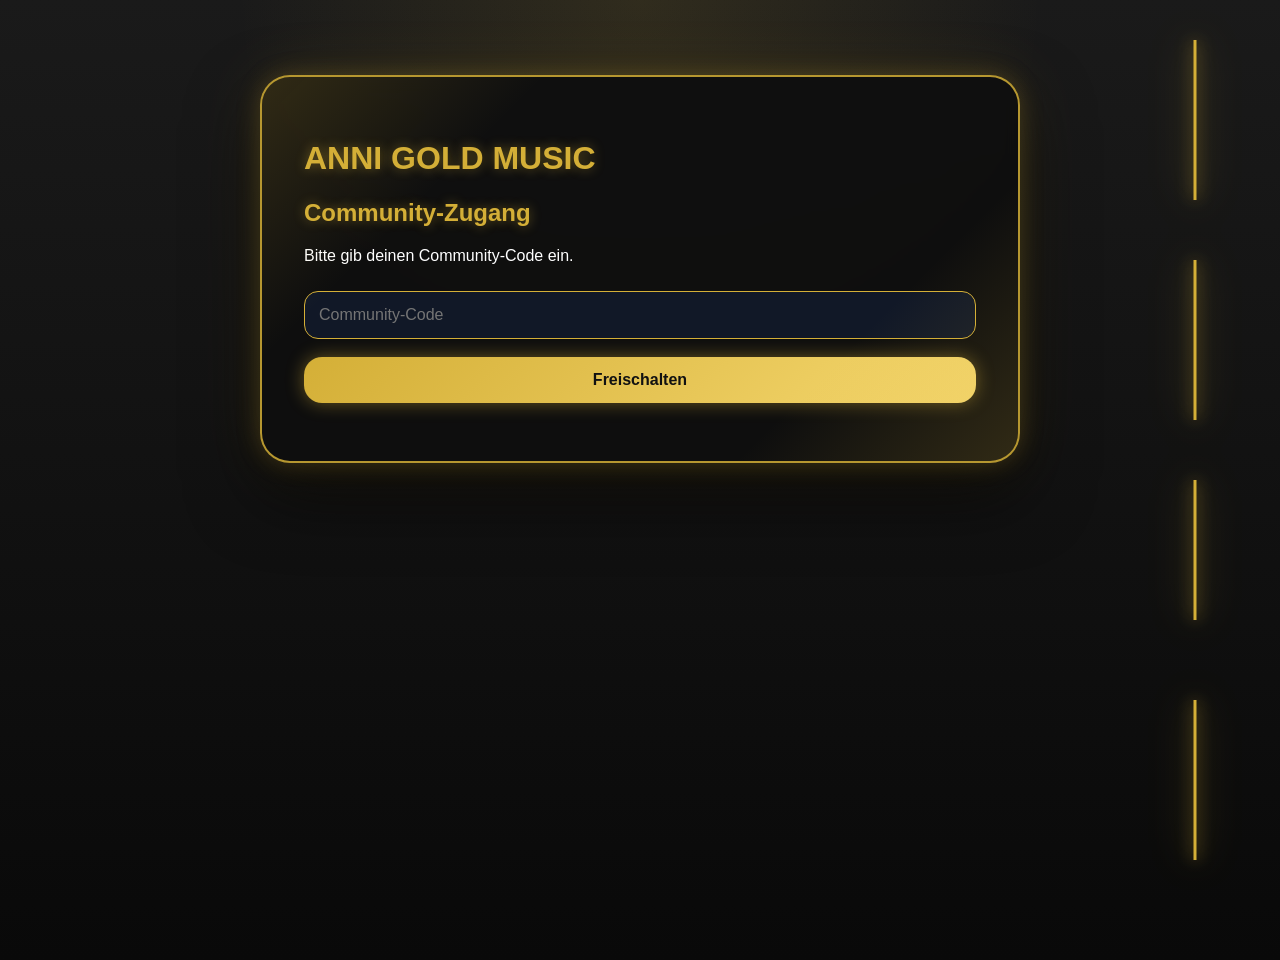
==== index.html @ 81e06dd1 "Add files via upload" ====
<!DOCTYPE html>
<html lang="de">
<head>
    <meta charset="UTF-8">
    <meta name="viewport" content="width=device-width, initial-scale=1.0">
    <title>ANNI GOLD MUSIC</title>
    <link rel="stylesheet" href="style.css">
</head>
<body>

<main class="container">
    <form class="card">
        <h1>ANNI GOLD MUSIC</h1>
        <h2>Community-Zugang</h2>

        <p>Bitte gib deinen Community-Code ein.</p>

        <input type="password" id="communityCode" placeholder="Community-Code">

        <button type="button" onclick="pruefeCode()">Freischalten</button>

        <p id="meldung" class="status"></p>
    </form>
</main>

<script src="community.js"></script>

</body>
</html>
---- style.css ----
body{
    margin:0;
    font-family:Montserrat,sans-serif;
    color:#ffffff;

    background:
        radial-gradient(circle at top,#2a2a2a 0%,#111111 45%,#090909 100%);

    background-attachment:fixed;

    min-height:100vh;

    overflow-x:hidden;
}
.container {
    width: 100%;
    max-width: 760px;
    margin: auto;
    padding: 40px 25px 80px;
}

.card {
    background: rgba(18,18,18,0.96);
    border: 2px solid #d4af37;
    border-radius: 30px;
    padding: 45px;
    box-shadow:
        0 0 25px rgba(212,175,55,0.18),
        inset 0 0 20px rgba(255,255,255,0.02);
        position: relative;
        overflow: hidden;
}
.card::before{
    content:"";
    position:absolute;
    inset:-2px;
    border-radius:30px;
    background:linear-gradient(
        135deg,
        rgba(212,175,55,.18),
        transparent 25%,
        transparent 75%,
        rgba(212,175,55,.18)
    );
    pointer-events:none;
}
label {
  display: block;
  margin-top: 15px;
  margin-bottom: 5px;
  font-weight: bold;
  color: #d4af37;
}

input,
textarea {
 background: #181818;
color: #f5f5f5;
border: 1px solid #d4af37;
}

textarea {
  min-height: 120px;
}

button {
 background: linear-gradient(
135deg,
#d4af37,
#f5d76e
);

color: #111;
border: 1px solid #d4af37;
box-shadow: 0 0 12px rgba(212,175,55,0.4); 
}

button:hover {
  background: linear-gradient(
135deg,
#f5d76e,
#ffd700
);

transform: scale(1.02);
}

.live {
  border: 2px solid #00ff99;
}

.played {
  opacity: 0.6;
}

h1, h2 {
    color: #d4af37;
    text-shadow: 0 0 8px rgba(212,175,55,0.4);
}
.stats-grid {
  display: grid;
  grid-template-columns: repeat(2, 1fr);
  gap: 14px;
  margin-top: 20px;
}

.stat-box {
  background: rgba(20, 20, 20, 0.85);
  border: 1px solid #d4af37;
  border-radius: 14px;
  padding: 14px 18px;
  display: flex;
  align-items: center;
  justify-content: space-between;
  color: #ffd700;
  font-weight: bold;
  box-shadow: 0 0 14px rgba(212, 175, 55, 0.18);
}

.stat-box span {
  color: #ffd700;
  text-shadow: 0 0 8px rgba(255, 215, 0, 0.45);
}

.stat-box strong {
  color: #ffffff;
  font-size: 22px;
}
.badge,
.status,
.live-day {
    color: #d4af37 !important;
    font-weight: bold;
}
body {
  font-family: Arial, sans-serif;
  background: #0a0a0a;
  color: #f5f5f5;
  padding: 30px;
}

.container {
  max-width: 900px;
  margin: 40px auto;
}

.card {
  background: rgba(17, 17, 17, 0.92);
  border: 1px solid #d4af37;
  border-radius: 24px;
  padding: 28px;
  margin-bottom: 25px;
  box-shadow: 0 0 25px rgba(212, 175, 55, 0.25);
}

h1, h2 {
  color: #d4af37;
  text-shadow: 0 0 12px rgba(212, 175, 55, 0.45);
}

input,
textarea {
  width: 100%;
  box-sizing: border-box;
  background: #111827;
  color: #d4af37 !important;
  border: 1px solid #d4af37;
  border-radius: 14px;
  padding: 14px;
  margin: 10px 0 18px 0;
  font-size: 16px;
}

button {
  width: 100%;
  background: linear-gradient(135deg, #d4af37, #f5d76e);
  color: #111;
  border: none;
  border-radius: 18px;
  padding: 14px 20px;
  font-size: 16px;
  font-weight: bold;
  cursor: pointer;
  box-shadow: 0 0 18px rgba(212, 175, 55, 0.45);
}
#adminBereich {
  max-width: 900px;
  margin: 40px auto;
}

#adminBereich > h1 {
  text-align: center;
  margin-bottom: 20px;
}

#adminBereich > button {
  width: auto;
  float: right;
  margin-bottom: 20px;
  background: linear-gradient(135deg, #7f1d1d, #be185d);
  color: #ffd700;
  padding: 10px 22px;
  border-radius: 14px;
}

#adminBereich .subtitle {
  clear: both;
  text-align: center;
  margin-bottom: 24px;
  color: #f5f5f5;
}

.stats-grid {
  clear: both;
  display: grid;
  grid-template-columns: repeat(2, 1fr);
  gap: 14px;
  margin-top: 20px;
}

.stat-box {
  background: rgba(20, 20, 20, 0.85);
  border: 1px solid #d4af37;
  border-radius: 14px;
  padding: 14px 18px;
  display: flex;
  align-items: center;
  justify-content: space-between;
  color: #ffd700;
  font-weight: bold;
  box-shadow: 0 0 14px rgba(212, 175, 55, 0.18);
}

.stat-box strong {
  color: #ffffff;
  font-size: 22px;
}
h1,
h2,
h3,
.subtitle,
.section-title {
    color: #d4af37 !important;
}

.card h2 {
    color: #d4af37 !important;
}

.card strong {
    color: #d4af37 !important;
}

.song-card strong {
    color: #d4af37 !important;
}

.mitgliederTitel {
    color: #d4af37 !important;
}

#adminBereich p {
    color: #f5f5f5;
}

#adminBereich strong {
    color: #d4af37;
}
.song-card,
.song-card p,
.song-card span,
.song-card strong {
    color: #d4af37 !important;
}
.song-card {
    color: #d4af37;
}

.song-card p,
.song-card span,
.song-card strong {
    color: #d4af37 !important;
}
#adminLogin p {
  color: #d4af37 !important;
  text-shadow: 0 0 8px rgba(212, 175, 55, 0.45);
  font-weight: bold;
}  
/* ===== GOLDENE ORNAMENTE LINKS & RECHTS ===== */

body::before,
body::after {
    content: "";
    position: fixed;
    top: 0;
    height: 100vh;
    width:  180px;
    z-index: -1;
    pointer-events: none;
    background-repeat: no-repeat;
    background-size: contain;
    opacity: 1;
    filter:
    drop-shadow(0 0  5px rgba(212,175,55,.9))
    drop-shadow(0 0 15px rgba(212,175,55,.75))   
}
body::before {
    left: 0;
 background-image: url("assets/gold-pattern-left.svg");   
    background-position: left center;
}
body::after {
    right: 0;
background-image: url("assets/gold-pattern-right.svg");
    background-position: right center;
}
#adminBereich h1::after {
  content: "✦";
  display: block;
  width: 180px;
  margin: 10px auto 0 auto;
  color: #d4af37;
  font-size: 18px;
  text-align: center;
  text-shadow: 0 0 12px rgba(212, 175, 55, 0.9);
  border-bottom: 1px solid #d4af37;
  padding-bottom: 6px;
  box-shadow: 0 8px 12px -10px rgba(212, 175, 55, 0.9);
}
/* Upload-Seite Feinschliff */

#uploadForm {
  display: flex;
  flex-direction: column;
  gap: 14px;
}

#uploadForm label {
  text-align: left;
  color: #d4af37;
  font-weight: 700;
  margin-top: 8px;
}

#uploadForm input,
#uploadForm textarea,
#uploadForm select {
  width: 100%;
  box-sizing: border-box;
  background: #101018;
  color: #ffffff;
  border: 1px solid #d4af37;
  border-radius: 12px;
  padding: 12px 14px;
  font-size: 15px;
}

#uploadForm textarea {
  min-height: 120px;
  resize: vertical;
}

#uploadForm input::placeholder,
#uploadForm textarea::placeholder {
  color: #aaa;
}

.file-label {
  display: inline-block;
  width: fit-content;
  background: linear-gradient(135deg, #f7e27b, #d4af37);
  color: #111 !important;
  padding: 12px 22px;
  border-radius: 14px;
  font-weight: 800;
  cursor: pointer;
  box-shadow: 0 0 18px rgba(212, 175, 55, 0.35);
}

#songDatei {
  display: none;
}

#uploadForm button {
  margin-top: 20px;
  width: 100%;
  padding: 15px;
  border: none;
  border-radius: 18px;
  background: linear-gradient(135deg, #ffffff, #d4af37);
  color: #111;
  font-size: 17px;
  font-weight: 800;
  cursor: pointer;
  box-shadow: 0 0 20px rgba(212, 175, 55, 0.35);
}

#status {
  text-align: center;
  font-weight: 800;
  margin-top: 12px;
}
/* Premium Upload Final Polish */

.upload-header,
header {
  text-align: center;
  margin-bottom: 28px;
}

header h1 {
  font-size: 42px;
  letter-spacing: 2px;
  color: #d4af37;
  text-shadow: 0 0 18px rgba(212, 175, 55, 0.35);
  margin-bottom: 8px;
}

header p {
  color: #f5e7b2;
  font-weight: 600;
}

.card {
  max-width: 760px;
  margin: 0 auto 50px auto;
  padding: 34px;
  border-radius: 22px;
}

#uploadForm input,
#uploadForm textarea,
#uploadForm select {
  min-height: 48px;
  border-radius: 14px;
  background: rgba(12, 12, 20, 0.9);
  box-shadow: inset 0 0 10px rgba(212, 175, 55, 0.08);
}

#uploadForm textarea {
  min-height: 115px;
}

.file-label {
  margin-top: 4px;
  margin-bottom: 8px;
  background: linear-gradient(135deg, #fff3a1, #d4af37, #b8860b);
  border: 1px solid #fff1a8;
}

#uploadForm button {
  margin-top: 24px;
  background: linear-gradient(135deg, #ffffff, #f7e27b, #d4af37);
  letter-spacing: 1px;
}

#uploadForm button:hover,
.file-label:hover {
  transform: scale(1.01);
  filter: brightness(1.08);
}
.card:hover{
    transform:translateY(-4px);
    transition:.35s;
    box-shadow:
        0 0 35px rgba(212,175,55,.35),
        0 20px 45px rgba(0,0,0,.45);
}

input:focus,
textarea:focus,
select:focus{

    outline:none;

    border-color:#ffd700;

    box-shadow:
        0 0 10px rgba(255,215,0,.35),
        0 0 20px rgba(212,175,55,.18);
}

button{

    transition:.35s;

}

button:hover{

    transform:translateY(-2px);

    box-shadow:
        0 0 18px rgba(255,215,0,.45);

}
/* ===== FINAL UPLOAD DESIGN OVERRIDE ===== */

body {
  margin: 0;
  font-family: Montserrat, Arial, sans-serif;
  color: #fff;
  background:
    radial-gradient(circle at top, rgba(212,175,55,0.12), transparent 35%),
    linear-gradient(180deg, #1a1a1a 0%, #090909 100%);
  min-height: 100vh;
  overflow-x: hidden;
}

body::before,
body::after {
  content: "";
  position: fixed;
  top: 0;
  height: 100vh;
  width: 180px;
  z-index: -1;
  pointer-events: none;
  background-repeat: no-repeat;
  background-size: contain;
  opacity: 1;
  filter:
    drop-shadow(0 0 8px rgba(212,175,55,.75))
    drop-shadow(0 0 20px rgba(212,175,55,.45));
}

body::before {
  left: 45px;
  background-image: url("assets/gold-pattern-left.svg");
  background-position: left center;
}

body::after {
  right: 45px;
  background-image: url("assets/gold-pattern-right.svg");
  background-position: right center;
}

.container {
  width: 100%;
  max-width: 760px;
  margin: 0 auto;
  padding: 45px 25px 90px;
}

.upload-header {
  text-align: center;
  margin-bottom: 30px;
}

.logo-title {
  color: #d4af37;
  font-size: 52px;
  font-weight: 900;
  letter-spacing: 2px;
 text-shadow:
0 0 8px rgba(255,215,0,.8),
0 0 18px rgba(212,175,55,.7),
0 0 35px rgba(212,175,55,.45);
}

.logo-icon {
  margin-right: 8px;
}

.logo-subtitle {
  color: #f5e7b2;
  font-size: 18px;
  margin-top: 8px;
  font-style: italic;
  text-align: center;
}

.upload-header h1 {
  color: #d4af37;
  font-size: 34px;
  margin-top: 32px;
  margin-bottom: 8px;
  text-shadow: 0 0 14px rgba(212,175,55,.45);
}

.upload-header p {
  color: #f5e7b2;
  font-weight: 600;
}

.card {
  background: rgba(15,15,15,0.96);
  border: 2px solid rgba(212,175,55,.85);
  border-radius: 30px;
  padding: 42px;
  box-shadow:
    0 0 25px rgba(212,175,55,.22),
    0 0 60px rgba(212,175,55,.12),
    0 30px 70px rgba(0,0,0,.65);
  backdrop-filter: blur(8px);
}

#uploadForm {
  display: flex;
  flex-direction: column;
  gap: 12px;
}

#uploadForm label {
  color: #d4af37;
  font-weight: 800;
  text-align: left;
  margin-top: 10px;
}

#uploadForm input,
#uploadForm textarea,
#uploadForm select {
  width: 100%;
  box-sizing: border-box;
  background: rgba(12,12,20,.95);
  color: #fff;
  border: 1px solid #d4af37;
  border-radius: 15px;
  padding: 14px 16px;
  font-size: 15px;
  box-shadow: inset 0 0 10px rgba(212,175,55,.08);
}

#uploadForm select {
  color: #d4af37;
}

#uploadForm option {
  background: #111;
  color: #d4af37;
}

#uploadForm textarea {
  min-height: 115px;
  resize: vertical;
}

#uploadForm input:focus,
#uploadForm textarea:focus,
#uploadForm select:focus {
  outline: none;
  border-color: #ffd700;
  box-shadow:
    0 0 12px rgba(255,215,0,.35),
    inset 0 0 10px rgba(212,175,55,.12);
}

.file-label {
  width: fit-content;
  display: inline-block;
  background: linear-gradient(135deg, #fff3a1, #d4af37, #b8860b);
  color: #111 !important;
  padding: 13px 24px;
  border-radius: 15px;
  font-weight: 900;
  cursor: pointer;
  border: 1px solid #fff1a8;
  box-shadow: 0 0 20px rgba(212,175,55,.45);
  margin-top: 4px;
}

#songDatei {
  display: none;
}

#uploadForm button {
  margin-top: 25px;
  width: 100%;
  padding: 16px;
  border: none;
  border-radius: 20px;
  background: linear-gradient(135deg, #ffffff, #f7e27b, #d4af37);
  color: #111;
  font-size: 17px;
  font-weight: 900;
  cursor: pointer;
  letter-spacing: 1px;
  box-shadow: 0 0 25px rgba(212,175,55,.42);
  transition: .3s;
}

#uploadForm button:hover,
.file-label:hover {
  transform: translateY(-2px);
  filter: brightness(1.08);
}

#status {
  text-align: center;
  font-weight: 900;
  margin-top: 15px;
}
.upload-rules {
  margin: 24px 0;
  padding: 18px 20px;
  border: 1px solid rgba(218, 165, 32, 0.8);
  border-radius: 18px;
  background: rgba(218, 165, 32, 0.08);
  box-shadow: 0 0 18px rgba(218, 165, 32, 0.12);
}

.upload-rules h3 {
  margin: 0 0 12px;
  color: #f5c542;
  font-family: "Cinzel", serif;
  letter-spacing: 1px;
}

.upload-rules p {
  margin: 8px 0;
  color: #f8e7a1;
  font-weight: 600;
}
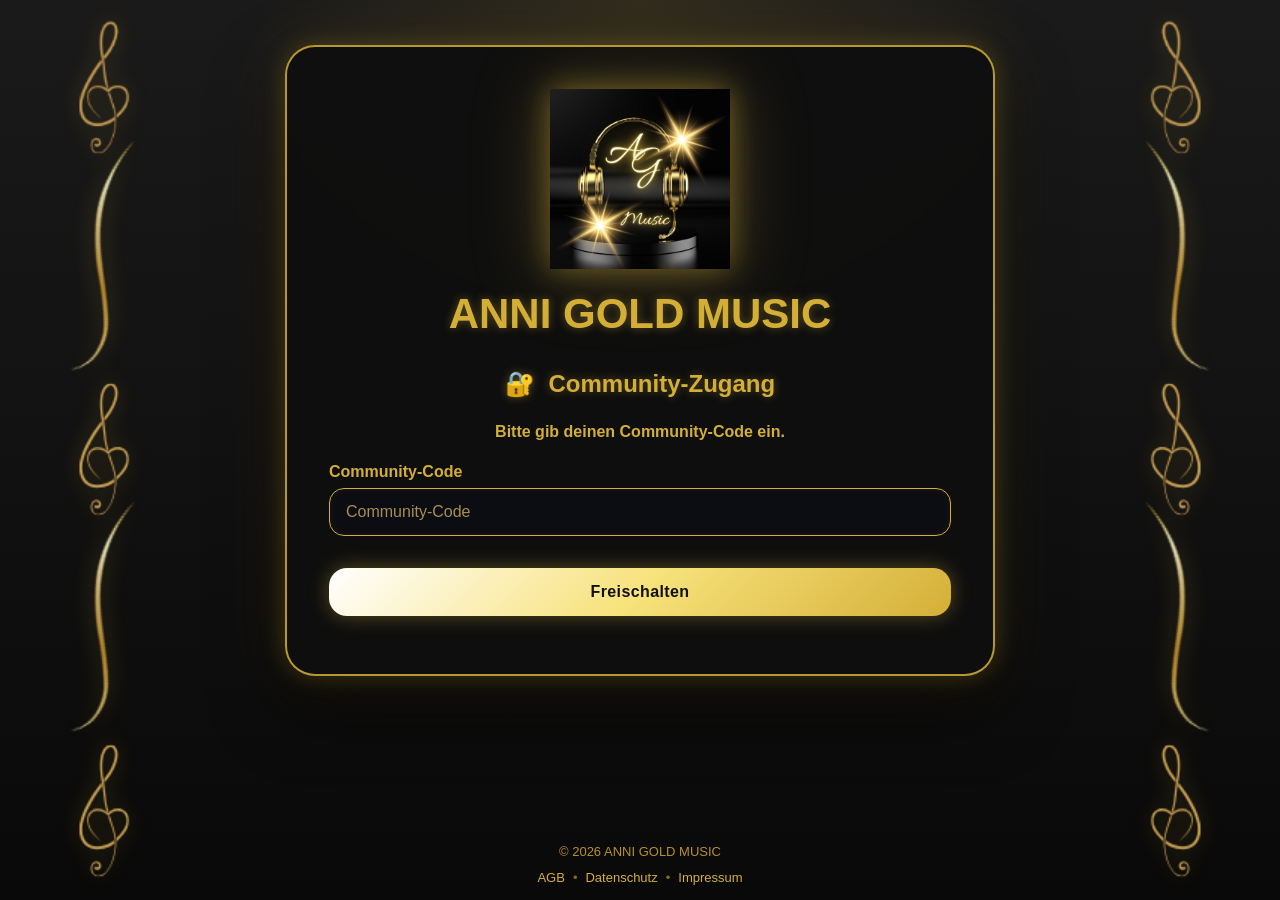
==== commit b0b94eb9: "Add files via upload anni-gold-music-1.0" ====
--- a/index.html
+++ b/index.html
@@ -1,29 +1,102 @@
 <!DOCTYPE html>
 <html lang="de">
+
 <head>
-    <meta charset="UTF-8">
-    <meta name="viewport" content="width=device-width, initial-scale=1.0">
-    <title>ANNI GOLD MUSIC</title>
-    <link rel="stylesheet" href="style.css">
+  <meta charset="UTF-8">
+  <meta name="viewport" content="width=device-width, initial-scale=1.0">
+
+  <title>ANNI GOLD MUSIC</title>
+
+  <link rel="stylesheet" href="style.css?v=4">
+  <link rel="manifest" href="manifest.json">
+
+  <meta name="theme-color" content="#d4af37">
 </head>
+
 <body>
 
-<main class="container">
-    <form class="card">
-        <h1>ANNI GOLD MUSIC</h1>
-        <h2>Community-Zugang</h2>
+  <img
+    src="assets/assets/music-ornament.png"
+    class="side-ornament left-ornament"
+    alt=""
+    aria-hidden="true"
+  >
 
-        <p>Bitte gib deinen Community-Code ein.</p>
+  <img
+    src="assets/assets/music-ornament.png"
+    class="side-ornament right-ornament"
+    alt=""
+    aria-hidden="true"
+  >
 
-        <input type="password" id="communityCode" placeholder="Community-Code">
+  <main class="container">
 
-        <button type="button" onclick="pruefeCode()">Freischalten</button>
+    <form class="card" onsubmit="return false;">
 
-        <p id="meldung" class="status"></p>
+      <div class="logo-container">
+        <img
+          src="assets/assets/anni-logo.png"
+          alt="ANNI GOLD MUSIC"
+          class="anni-logo"
+        >
+      </div>
+
+      <h1>ANNI GOLD MUSIC</h1>
+
+      <h2>
+        <span class="gold-icon">🔐</span>
+        Community-Zugang
+      </h2>
+
+      <p>
+        Bitte gib deinen Community-Code ein.
+      </p>
+
+      <label for="communityCode">
+        Community-Code
+      </label>
+
+      <input
+        type="password"
+        id="communityCode"
+        placeholder="Community-Code"
+        autocomplete="off"
+        required
+      >
+
+      <button
+        type="button"
+        onclick="pruefeCode()">
+        Freischalten
+      </button>
+
+      <p
+        id="meldung"
+        class="status"
+        aria-live="polite"
+      ></p>
+
     </form>
-</main>
 
-<script src="community.js"></script>
+  </main>
 
+  <footer class="footer-links">
+
+    <p>© 2026 ANNI GOLD MUSIC</p>
+
+    <div>
+      <a href="agb.html">AGB</a>
+      <span>•</span>
+      <a href="datenschutz.html">Datenschutz</a>
+      <span>•</span>
+      <a href="impressum.html">Impressum</a>
+    </div>
+
+  </footer>
+
+  <script src="community.js"></script>
+ <script src="pwa.js?v=4"></script>
+ 
 </body>
+
 </html>
--- a/style.css
+++ b/style.css
@@ -1,710 +1,480 @@
-body{
-    margin:0;
-    font-family:Montserrat,sans-serif;
-    color:#ffffff;
-
-    background:
-        radial-gradient(circle at top,#2a2a2a 0%,#111111 45%,#090909 100%);
-
-    background-attachment:fixed;
-
-    min-height:100vh;
-
-    overflow-x:hidden;
-}
+/* =========================================
+   ANNI GOLD MUSIC – HAUPTDESIGN
+========================================= */
+
+*,
+*::before,
+*::after {
+  box-sizing: border-box;
+}
+
+html {
+  min-height: 100%;
+}
+
+body {
+  margin: 0;
+  min-height: 100vh;
+  overflow-x: hidden;
+  font-family: Montserrat, Arial, sans-serif;
+  color: #f5f5f5;
+  background:
+    radial-gradient(
+      circle at top,
+      rgba(212, 175, 55, 0.12),
+      transparent 35%
+    ),
+    linear-gradient(
+      180deg,
+      #1a1a1a 0%,
+      #090909 100%
+    );
+  background-attachment: fixed;
+}
+
 .container {
-    width: 100%;
-    max-width: 760px;
-    margin: auto;
-    padding: 40px 25px 80px;
-}
+  position: relative;
+  z-index: 1;
+  width: 100%;
+  max-width: 760px;
+  margin: 0 auto;
+  padding: 45px 25px 90px;
+}
+
+
+/* =========================================
+   KARTEN
+========================================= */
 
 .card {
-    background: rgba(18,18,18,0.96);
-    border: 2px solid #d4af37;
-    border-radius: 30px;
-    padding: 45px;
-    box-shadow:
-        0 0 25px rgba(212,175,55,0.18),
-        inset 0 0 20px rgba(255,255,255,0.02);
-        position: relative;
-        overflow: hidden;
-}
-.card::before{
-    content:"";
-    position:absolute;
-    inset:-2px;
-    border-radius:30px;
-    background:linear-gradient(
-        135deg,
-        rgba(212,175,55,.18),
-        transparent 25%,
-        transparent 75%,
-        rgba(212,175,55,.18)
-    );
-    pointer-events:none;
-}
-label {
-  display: block;
-  margin-top: 15px;
-  margin-bottom: 5px;
-  font-weight: bold;
-  color: #d4af37;
-}
-
-input,
-textarea {
- background: #181818;
-color: #f5f5f5;
-border: 1px solid #d4af37;
-}
-
-textarea {
-  min-height: 120px;
-}
-
-button {
- background: linear-gradient(
-135deg,
-#d4af37,
-#f5d76e
-);
-
-color: #111;
-border: 1px solid #d4af37;
-box-shadow: 0 0 12px rgba(212,175,55,0.4); 
-}
-
-button:hover {
-  background: linear-gradient(
-135deg,
-#f5d76e,
-#ffd700
-);
-
-transform: scale(1.02);
-}
-
-.live {
-  border: 2px solid #00ff99;
-}
-
-.played {
-  opacity: 0.6;
-}
-
-h1, h2 {
-    color: #d4af37;
-    text-shadow: 0 0 8px rgba(212,175,55,0.4);
-}
-.stats-grid {
-  display: grid;
-  grid-template-columns: repeat(2, 1fr);
-  gap: 14px;
-  margin-top: 20px;
-}
-
-.stat-box {
-  background: rgba(20, 20, 20, 0.85);
-  border: 1px solid #d4af37;
-  border-radius: 14px;
-  padding: 14px 18px;
-  display: flex;
-  align-items: center;
-  justify-content: space-between;
-  color: #ffd700;
-  font-weight: bold;
-  box-shadow: 0 0 14px rgba(212, 175, 55, 0.18);
-}
-
-.stat-box span {
-  color: #ffd700;
-  text-shadow: 0 0 8px rgba(255, 215, 0, 0.45);
-}
-
-.stat-box strong {
-  color: #ffffff;
-  font-size: 22px;
-}
-.badge,
-.status,
-.live-day {
-    color: #d4af37 !important;
-    font-weight: bold;
-}
-body {
-  font-family: Arial, sans-serif;
-  background: #0a0a0a;
-  color: #f5f5f5;
-  padding: 30px;
-}
-
-.container {
-  max-width: 900px;
-  margin: 40px auto;
-}
-
-.card {
-  background: rgba(17, 17, 17, 0.92);
-  border: 1px solid #d4af37;
-  border-radius: 24px;
-  padding: 28px;
-  margin-bottom: 25px;
-  box-shadow: 0 0 25px rgba(212, 175, 55, 0.25);
-}
-
-h1, h2 {
-  color: #d4af37;
-  text-shadow: 0 0 12px rgba(212, 175, 55, 0.45);
-}
-
-input,
-textarea {
+  position: relative;
   width: 100%;
-  box-sizing: border-box;
-  background: #111827;
-  color: #d4af37 !important;
-  border: 1px solid #d4af37;
-  border-radius: 14px;
-  padding: 14px;
-  margin: 10px 0 18px 0;
-  font-size: 16px;
-}
-
-button {
-  width: 100%;
-  background: linear-gradient(135deg, #d4af37, #f5d76e);
-  color: #111;
-  border: none;
-  border-radius: 18px;
-  padding: 14px 20px;
-  font-size: 16px;
-  font-weight: bold;
-  cursor: pointer;
-  box-shadow: 0 0 18px rgba(212, 175, 55, 0.45);
-}
-#adminBereich {
-  max-width: 900px;
-  margin: 40px auto;
-}
-
-#adminBereich > h1 {
-  text-align: center;
-  margin-bottom: 20px;
-}
-
-#adminBereich > button {
-  width: auto;
-  float: right;
-  margin-bottom: 20px;
-  background: linear-gradient(135deg, #7f1d1d, #be185d);
-  color: #ffd700;
-  padding: 10px 22px;
-  border-radius: 14px;
-}
-
-#adminBereich .subtitle {
-  clear: both;
-  text-align: center;
-  margin-bottom: 24px;
-  color: #f5f5f5;
-}
-
-.stats-grid {
-  clear: both;
-  display: grid;
-  grid-template-columns: repeat(2, 1fr);
-  gap: 14px;
-  margin-top: 20px;
-}
-
-.stat-box {
-  background: rgba(20, 20, 20, 0.85);
-  border: 1px solid #d4af37;
-  border-radius: 14px;
-  padding: 14px 18px;
-  display: flex;
-  align-items: center;
-  justify-content: space-between;
-  color: #ffd700;
-  font-weight: bold;
-  box-shadow: 0 0 14px rgba(212, 175, 55, 0.18);
-}
-
-.stat-box strong {
-  color: #ffffff;
-  font-size: 22px;
-}
+  max-width: 760px;
+  margin: 0 auto 30px;
+  padding: 42px;
+  overflow: hidden;
+  background: rgba(15, 15, 15, 0.96);
+  border: 2px solid rgba(212, 175, 55, 0.85);
+  border-radius: 30px;
+  box-shadow:
+    0 0 25px rgba(212, 175, 55, 0.22),
+    0 0 60px rgba(212, 175, 55, 0.12),
+    0 30px 70px rgba(0, 0, 0, 0.65);
+  backdrop-filter: blur(8px);
+}
+
+.song-card {
+  transition:
+    transform 0.3s ease,
+    box-shadow 0.3s ease;
+}
+
+.song-card:hover {
+  transform: translateY(-3px);
+  box-shadow:
+    0 0 35px rgba(212, 175, 55, 0.3),
+    0 25px 55px rgba(0, 0, 0, 0.55);
+}
+
+
+/* =========================================
+   ÜBERSCHRIFTEN UND TEXTE
+========================================= */
+
 h1,
 h2,
 h3,
 .subtitle,
-.section-title {
-    color: #d4af37 !important;
-}
-
-.card h2 {
-    color: #d4af37 !important;
-}
-
-.card strong {
-    color: #d4af37 !important;
-}
-
-.song-card strong {
-    color: #d4af37 !important;
-}
-
+.section-title,
 .mitgliederTitel {
-    color: #d4af37 !important;
-}
-
-#adminBereich p {
-    color: #f5f5f5;
-}
-
-#adminBereich strong {
-    color: #d4af37;
-}
-.song-card,
-.song-card p,
-.song-card span,
-.song-card strong {
-    color: #d4af37 !important;
-}
-.song-card {
-    color: #d4af37;
-}
-
-.song-card p,
-.song-card span,
-.song-card strong {
-    color: #d4af37 !important;
-}
-#adminLogin p {
-  color: #d4af37 !important;
-  text-shadow: 0 0 8px rgba(212, 175, 55, 0.45);
-  font-weight: bold;
-}  
-/* ===== GOLDENE ORNAMENTE LINKS & RECHTS ===== */
-
-body::before,
-body::after {
-    content: "";
-    position: fixed;
-    top: 0;
-    height: 100vh;
-    width:  180px;
-    z-index: -1;
-    pointer-events: none;
-    background-repeat: no-repeat;
-    background-size: contain;
-    opacity: 1;
-    filter:
-    drop-shadow(0 0  5px rgba(212,175,55,.9))
-    drop-shadow(0 0 15px rgba(212,175,55,.75))   
-}
-body::before {
-    left: 0;
- background-image: url("assets/gold-pattern-left.svg");   
-    background-position: left center;
-}
-body::after {
-    right: 0;
-background-image: url("assets/gold-pattern-right.svg");
-    background-position: right center;
-}
-#adminBereich h1::after {
-  content: "✦";
+  color: #d4af37;
+  text-shadow:
+    0 0 10px rgba(212, 175, 55, 0.4);
+}
+
+h1 {
+  margin-top: 0;
+  font-size: clamp(30px, 5vw, 42px);
+  line-height: 1.2;
+}
+
+h2 {
+  line-height: 1.3;
+}
+
+h3 {
+  margin-top: 28px;
+  margin-bottom: 10px;
+}
+
+p {
+  line-height: 1.65;
+}
+
+.gold-icon {
+  display: inline-block;
+  margin-right: 7px;
+  color: #d4af37;
+}
+
+form.card > h1,
+form.card > h2,
+article.card > h1 {
+  text-align: center;
+}
+
+form.card > p:not(.form-link):not(.status) {
+  color: #d4af37;
+  font-weight: 600;
+  text-align: center;
+}
+
+article.card section {
+  margin-top: 28px;
+}
+
+article.card section h3 {
+  margin-top: 0;
+}
+
+
+/* =========================================
+   LOGO UND KOPFBEREICH
+========================================= */
+
+.logo-container {
+  display: flex;
+  justify-content: center;
+  align-items: center;
+  margin-bottom: 20px;
+}
+
+.anni-logo {
   display: block;
   width: 180px;
-  margin: 10px auto 0 auto;
-  color: #d4af37;
+  max-width: 90%;
+  height: auto;
+  margin: 0 auto;
+  filter:
+    drop-shadow(
+      0 0 15px rgba(212, 175, 55, 0.45)
+    )
+    drop-shadow(
+      0 0 35px rgba(212, 175, 55, 0.25)
+    );
+  transition: transform 0.3s ease;
+}
+
+.anni-logo:hover {
+  transform: scale(1.03);
+}
+
+.upload-header,
+header.upload-header {
+  margin-bottom: 30px;
+  text-align: center;
+}
+
+.upload-header h1 {
+  margin: 28px 0 8px;
+  color: #d4af37;
+  font-size: clamp(30px, 5vw, 38px);
+  letter-spacing: 1px;
+  text-shadow:
+    0 0 14px rgba(212, 175, 55, 0.45);
+}
+
+.upload-header p {
+  margin: 0;
+  color: #f5e7b2;
+  font-weight: 600;
+}
+
+.logo-title {
+  color: #d4af37;
+  font-size: clamp(38px, 7vw, 52px);
+  font-weight: 900;
+  letter-spacing: 2px;
+  text-shadow:
+    0 0 8px rgba(255, 215, 0, 0.8),
+    0 0 18px rgba(212, 175, 55, 0.7),
+    0 0 35px rgba(212, 175, 55, 0.45);
+}
+
+.logo-icon {
+  margin-right: 8px;
+}
+
+.logo-subtitle {
+  margin-top: 8px;
+  color: #f5e7b2;
   font-size: 18px;
+  font-style: italic;
   text-align: center;
-  text-shadow: 0 0 12px rgba(212, 175, 55, 0.9);
-  border-bottom: 1px solid #d4af37;
-  padding-bottom: 6px;
-  box-shadow: 0 8px 12px -10px rgba(212, 175, 55, 0.9);
-}
-/* Upload-Seite Feinschliff */
+}
+
+
+/* =========================================
+   FORMULARE
+========================================= */
+
+label {
+  display: block;
+  margin-top: 18px;
+  margin-bottom: 7px;
+  color: #d4af37;
+  font-weight: 700;
+}
+
+input,
+textarea,
+select {
+  width: 100%;
+  min-height: 48px;
+  margin: 0 0 12px;
+  padding: 14px 16px;
+  color: #f5e7b2;
+  font: inherit;
+  background: rgba(12, 12, 20, 0.95);
+  border: 1px solid #d4af37;
+  border-radius: 15px;
+  box-shadow:
+    inset 0 0 10px rgba(212, 175, 55, 0.08);
+}
+
+textarea {
+  min-height: 115px;
+  resize: vertical;
+}
+
+select {
+  color: #d4af37;
+  cursor: pointer;
+}
+
+select option {
+  color: #d4af37;
+  background: #111111;
+}
+
+input::placeholder,
+textarea::placeholder {
+  color: #bfa85e;
+  opacity: 0.85;
+}
+
+input:focus,
+textarea:focus,
+select:focus {
+  outline: none;
+  border-color: #ffd700;
+  box-shadow:
+    0 0 12px rgba(255, 215, 0, 0.35),
+    inset 0 0 10px rgba(212, 175, 55, 0.12);
+}
+
+button {
+  width: 100%;
+  margin-top: 20px;
+  padding: 15px 20px;
+  color: #111111;
+  font: inherit;
+  font-size: 16px;
+  font-weight: 800;
+  letter-spacing: 0.4px;
+  cursor: pointer;
+  background:
+    linear-gradient(
+      135deg,
+      #ffffff,
+      #f7e27b,
+      #d4af37
+    );
+  border: 0;
+  border-radius: 18px;
+  box-shadow:
+    0 0 20px rgba(212, 175, 55, 0.38);
+  transition:
+    transform 0.25s ease,
+    filter 0.25s ease,
+    box-shadow 0.25s ease;
+}
+
+button:hover {
+  transform: translateY(-2px);
+  filter: brightness(1.07);
+  box-shadow:
+    0 0 24px rgba(255, 215, 0, 0.45);
+}
+
+button:focus-visible,
+a:focus-visible,
+.toggle-password:focus-visible {
+  outline: 2px solid #ffd700;
+  outline-offset: 3px;
+}
+
+
+/* =========================================
+   CHECKBOX REGISTRIERUNG
+========================================= */
+
+.checkbox-label {
+  display: flex;
+  align-items: flex-start;
+  gap: 10px;
+  margin-top: 18px;
+  color: #f5f5f5;
+  font-weight: 500;
+  line-height: 1.5;
+}
+
+.checkbox-label input[type="checkbox"] {
+  flex: 0 0 auto;
+  width: 18px;
+  height: 18px;
+  min-height: 0;
+  margin: 3px 0 0;
+  accent-color: #d4af37;
+}
+
+
+/* =========================================
+   PASSWORTFELD
+========================================= */
+
+.password-box {
+  position: relative;
+  width: 100%;
+}
+
+.password-box input {
+  padding-right: 55px;
+}
+
+.toggle-password {
+  position: absolute;
+  top: 50%;
+  right: 18px;
+  color: #d4af37;
+  font-size: 18px;
+  cursor: pointer;
+  user-select: none;
+  transform: translateY(-50%);
+}
+
+
+/* =========================================
+   FORMULAR-LINKS UND STATUS
+========================================= */
+
+.form-link {
+  margin-top: 18px;
+  text-align: center;
+}
+
+.form-link,
+.form-link a,
+.card a,
+.back-link {
+  color: #d4af37;
+  font-weight: 700;
+  text-decoration: none;
+}
+
+.form-link a:hover,
+.card a:hover,
+.back-link:hover {
+  color: #f6d86b;
+  text-shadow:
+    0 0 10px rgba(212, 175, 55, 0.6);
+}
+
+.status {
+  margin-top: 14px;
+  color: #d4af37;
+  font-weight: 800;
+  text-align: center;
+}
+
+.password-strength {
+  margin-top: -4px;
+  font-size: 14px;
+  font-weight: 700;
+}
+
+.gold-label {
+  color: #d4af37;
+  font-weight: 700;
+}
+
+
+/* =========================================
+   UPLOAD-SEITE
+========================================= */
 
 #uploadForm {
   display: flex;
   flex-direction: column;
-  gap: 14px;
+  gap: 2px;
 }
 
 #uploadForm label {
   text-align: left;
-  color: #d4af37;
-  font-weight: 700;
-  margin-top: 8px;
 }
 
 #uploadForm input,
 #uploadForm textarea,
 #uploadForm select {
-  width: 100%;
-  box-sizing: border-box;
-  background: #101018;
-  color: #ffffff;
-  border: 1px solid #d4af37;
-  border-radius: 12px;
-  padding: 12px 14px;
-  font-size: 15px;
-}
-
-#uploadForm textarea {
-  min-height: 120px;
-  resize: vertical;
-}
-
-#uploadForm input::placeholder,
-#uploadForm textarea::placeholder {
-  color: #aaa;
+  margin-bottom: 8px;
 }
 
 .file-label {
   display: inline-block;
   width: fit-content;
-  background: linear-gradient(135deg, #f7e27b, #d4af37);
-  color: #111 !important;
-  padding: 12px 22px;
-  border-radius: 14px;
-  font-weight: 800;
-  cursor: pointer;
-  box-shadow: 0 0 18px rgba(212, 175, 55, 0.35);
-}
-
-#songDatei {
-  display: none;
-}
-
-#uploadForm button {
-  margin-top: 20px;
-  width: 100%;
-  padding: 15px;
-  border: none;
-  border-radius: 18px;
-  background: linear-gradient(135deg, #ffffff, #d4af37);
-  color: #111;
-  font-size: 17px;
-  font-weight: 800;
-  cursor: pointer;
-  box-shadow: 0 0 20px rgba(212, 175, 55, 0.35);
-}
-
-#status {
-  text-align: center;
-  font-weight: 800;
-  margin-top: 12px;
-}
-/* Premium Upload Final Polish */
-
-.upload-header,
-header {
-  text-align: center;
-  margin-bottom: 28px;
-}
-
-header h1 {
-  font-size: 42px;
-  letter-spacing: 2px;
-  color: #d4af37;
-  text-shadow: 0 0 18px rgba(212, 175, 55, 0.35);
-  margin-bottom: 8px;
-}
-
-header p {
-  color: #f5e7b2;
-  font-weight: 600;
-}
-
-.card {
-  max-width: 760px;
-  margin: 0 auto 50px auto;
-  padding: 34px;
-  border-radius: 22px;
-}
-
-#uploadForm input,
-#uploadForm textarea,
-#uploadForm select {
-  min-height: 48px;
-  border-radius: 14px;
-  background: rgba(12, 12, 20, 0.9);
-  box-shadow: inset 0 0 10px rgba(212, 175, 55, 0.08);
-}
-
-#uploadForm textarea {
-  min-height: 115px;
-}
-
-.file-label {
-  margin-top: 4px;
-  margin-bottom: 8px;
-  background: linear-gradient(135deg, #fff3a1, #d4af37, #b8860b);
-  border: 1px solid #fff1a8;
-}
-
-#uploadForm button {
-  margin-top: 24px;
-  background: linear-gradient(135deg, #ffffff, #f7e27b, #d4af37);
-  letter-spacing: 1px;
-}
-
-#uploadForm button:hover,
-.file-label:hover {
-  transform: scale(1.01);
-  filter: brightness(1.08);
-}
-.card:hover{
-    transform:translateY(-4px);
-    transition:.35s;
-    box-shadow:
-        0 0 35px rgba(212,175,55,.35),
-        0 20px 45px rgba(0,0,0,.45);
-}
-
-input:focus,
-textarea:focus,
-select:focus{
-
-    outline:none;
-
-    border-color:#ffd700;
-
-    box-shadow:
-        0 0 10px rgba(255,215,0,.35),
-        0 0 20px rgba(212,175,55,.18);
-}
-
-button{
-
-    transition:.35s;
-
-}
-
-button:hover{
-
-    transform:translateY(-2px);
-
-    box-shadow:
-        0 0 18px rgba(255,215,0,.45);
-
-}
-/* ===== FINAL UPLOAD DESIGN OVERRIDE ===== */
-
-body {
-  margin: 0;
-  font-family: Montserrat, Arial, sans-serif;
-  color: #fff;
-  background:
-    radial-gradient(circle at top, rgba(212,175,55,0.12), transparent 35%),
-    linear-gradient(180deg, #1a1a1a 0%, #090909 100%);
-  min-height: 100vh;
-  overflow-x: hidden;
-}
-
-body::before,
-body::after {
-  content: "";
-  position: fixed;
-  top: 0;
-  height: 100vh;
-  width: 180px;
-  z-index: -1;
-  pointer-events: none;
-  background-repeat: no-repeat;
-  background-size: contain;
-  opacity: 1;
-  filter:
-    drop-shadow(0 0 8px rgba(212,175,55,.75))
-    drop-shadow(0 0 20px rgba(212,175,55,.45));
-}
-
-body::before {
-  left: 45px;
-  background-image: url("assets/gold-pattern-left.svg");
-  background-position: left center;
-}
-
-body::after {
-  right: 45px;
-  background-image: url("assets/gold-pattern-right.svg");
-  background-position: right center;
-}
-
-.container {
-  width: 100%;
-  max-width: 760px;
-  margin: 0 auto;
-  padding: 45px 25px 90px;
-}
-
-.upload-header {
-  text-align: center;
-  margin-bottom: 30px;
-}
-
-.logo-title {
-  color: #d4af37;
-  font-size: 52px;
-  font-weight: 900;
-  letter-spacing: 2px;
- text-shadow:
-0 0 8px rgba(255,215,0,.8),
-0 0 18px rgba(212,175,55,.7),
-0 0 35px rgba(212,175,55,.45);
-}
-
-.logo-icon {
-  margin-right: 8px;
-}
-
-.logo-subtitle {
-  color: #f5e7b2;
-  font-size: 18px;
-  margin-top: 8px;
-  font-style: italic;
-  text-align: center;
-}
-
-.upload-header h1 {
-  color: #d4af37;
-  font-size: 34px;
-  margin-top: 32px;
-  margin-bottom: 8px;
-  text-shadow: 0 0 14px rgba(212,175,55,.45);
-}
-
-.upload-header p {
-  color: #f5e7b2;
-  font-weight: 600;
-}
-
-.card {
-  background: rgba(15,15,15,0.96);
-  border: 2px solid rgba(212,175,55,.85);
-  border-radius: 30px;
-  padding: 42px;
-  box-shadow:
-    0 0 25px rgba(212,175,55,.22),
-    0 0 60px rgba(212,175,55,.12),
-    0 30px 70px rgba(0,0,0,.65);
-  backdrop-filter: blur(8px);
-}
-
-#uploadForm {
-  display: flex;
-  flex-direction: column;
-  gap: 12px;
-}
-
-#uploadForm label {
-  color: #d4af37;
-  font-weight: 800;
-  text-align: left;
-  margin-top: 10px;
-}
-
-#uploadForm input,
-#uploadForm textarea,
-#uploadForm select {
-  width: 100%;
-  box-sizing: border-box;
-  background: rgba(12,12,20,.95);
-  color: #fff;
-  border: 1px solid #d4af37;
-  border-radius: 15px;
-  padding: 14px 16px;
-  font-size: 15px;
-  box-shadow: inset 0 0 10px rgba(212,175,55,.08);
-}
-
-#uploadForm select {
-  color: #d4af37;
-}
-
-#uploadForm option {
-  background: #111;
-  color: #d4af37;
-}
-
-#uploadForm textarea {
-  min-height: 115px;
-  resize: vertical;
-}
-
-#uploadForm input:focus,
-#uploadForm textarea:focus,
-#uploadForm select:focus {
-  outline: none;
-  border-color: #ffd700;
-  box-shadow:
-    0 0 12px rgba(255,215,0,.35),
-    inset 0 0 10px rgba(212,175,55,.12);
-}
-
-.file-label {
-  width: fit-content;
-  display: inline-block;
-  background: linear-gradient(135deg, #fff3a1, #d4af37, #b8860b);
-  color: #111 !important;
+  margin: 4px 0 8px;
   padding: 13px 24px;
-  border-radius: 15px;
+  color: #111111 !important;
   font-weight: 900;
   cursor: pointer;
+  background:
+    linear-gradient(
+      135deg,
+      #fff3a1,
+      #d4af37,
+      #b8860b
+    );
   border: 1px solid #fff1a8;
-  box-shadow: 0 0 20px rgba(212,175,55,.45);
-  margin-top: 4px;
-}
-
-#songDatei {
-  display: none;
-}
-
-#uploadForm button {
-  margin-top: 25px;
-  width: 100%;
-  padding: 16px;
-  border: none;
-  border-radius: 20px;
-  background: linear-gradient(135deg, #ffffff, #f7e27b, #d4af37);
-  color: #111;
-  font-size: 17px;
-  font-weight: 900;
-  cursor: pointer;
-  letter-spacing: 1px;
-  box-shadow: 0 0 25px rgba(212,175,55,.42);
-  transition: .3s;
-}
-
-#uploadForm button:hover,
+  border-radius: 15px;
+  box-shadow:
+    0 0 20px rgba(212, 175, 55, 0.45);
+  transition:
+    transform 0.25s ease,
+    filter 0.25s ease;
+}
+
 .file-label:hover {
   transform: translateY(-2px);
   filter: brightness(1.08);
 }
 
-#status {
-  text-align: center;
-  font-weight: 900;
-  margin-top: 15px;
-}
+#songDatei {
+  display: none;
+}
+
 .upload-rules {
   margin: 24px 0;
   padding: 18px 20px;
+  background: rgba(218, 165, 32, 0.08);
   border: 1px solid rgba(218, 165, 32, 0.8);
   border-radius: 18px;
-  background: rgba(218, 165, 32, 0.08);
-  box-shadow: 0 0 18px rgba(218, 165, 32, 0.12);
+  box-shadow:
+    0 0 18px rgba(218, 165, 32, 0.12);
 }
 
 .upload-rules h3 {
   margin: 0 0 12px;
   color: #f5c542;
-  font-family: "Cinzel", serif;
   letter-spacing: 1px;
 }
 
@@ -712,4 +482,269 @@
   margin: 8px 0;
   color: #f8e7a1;
   font-weight: 600;
-}+}
+
+
+/* =========================================
+   ADMIN-BEREICH
+========================================= */
+
+#adminLogin .card {
+  max-width: 560px;
+}
+
+#adminLogin p {
+  color: #d4af37;
+  font-weight: 700;
+  text-align: center;
+  text-shadow:
+    0 0 8px rgba(212, 175, 55, 0.35);
+}
+
+#adminBereich {
+  width: 100%;
+  max-width: 980px;
+  margin: 0 auto;
+}
+
+#adminBereich > button {
+  width: auto;
+  margin-top: 0;
+  margin-bottom: 20px;
+}
+
+#adminBereich p {
+  color: #f5f5f5;
+}
+
+#adminBereich strong,
+.song-card strong {
+  color: #d4af37;
+}
+
+.stats-grid {
+  clear: both;
+  display: grid;
+  grid-template-columns:
+    repeat(2, minmax(0, 1fr));
+  gap: 14px;
+  margin-top: 20px;
+}
+
+.stat-box {
+  display: flex;
+  align-items: center;
+  justify-content: space-between;
+  gap: 15px;
+  padding: 14px 18px;
+  color: #ffd700;
+  font-weight: 700;
+  background: rgba(20, 20, 20, 0.85);
+  border: 1px solid #d4af37;
+  border-radius: 14px;
+  box-shadow:
+    0 0 14px rgba(212, 175, 55, 0.18);
+}
+
+.stat-box span {
+  color: #ffd700;
+  text-shadow:
+    0 0 8px rgba(255, 215, 0, 0.45);
+}
+
+.stat-box strong {
+  color: #ffffff;
+  font-size: 22px;
+}
+
+.badge,
+.live-day {
+  color: #d4af37;
+  font-weight: 700;
+}
+
+.live {
+  border: 2px solid #00ff99;
+}
+
+.played {
+  opacity: 0.6;
+}
+
+audio {
+  width: 100%;
+}
+
+
+/* =========================================
+   SEITLICHE ORNAMENTE
+========================================= */
+
+.side-ornament {
+  position: fixed;
+  top: 50%;
+  z-index: 0;
+  width: 120px;
+  height: auto;
+  opacity: 0.9;
+  pointer-events: none;
+  filter:
+    drop-shadow(
+      0 0 12px rgba(212, 175, 55, 0.45)
+    );
+  transform: translateY(-50%);
+}
+
+.left-ornament {
+  left: 45px;
+}
+
+.right-ornament {
+  right: 45px;
+  transform:
+    translateY(-50%)
+    scaleX(-1);
+}
+
+
+/* =========================================
+   GEHEIMER ADMIN-LINK
+========================================= */
+
+.secret-admin-link {
+  position: fixed;
+  right: 25px;
+  bottom: 45px;
+  z-index: 999;
+  color: #d4af37;
+  font-size: 22px;
+  text-decoration: none;
+  opacity: 0.45;
+  transition:
+    opacity 0.25s ease,
+    transform 0.25s ease,
+    text-shadow 0.25s ease;
+}
+
+.secret-admin-link:hover {
+  opacity: 1;
+  transform: scale(1.08);
+  text-shadow:
+    0 0 12px rgba(212, 175, 55, 0.8);
+}
+
+
+/* =========================================
+   FOOTER
+========================================= */
+
+.footer-links {
+  position: relative;
+  z-index: 1;
+  margin: 45px 20px 25px;
+  color: #b89028;
+  font-size: 13px;
+  text-align: center;
+}
+
+.footer-links p {
+  margin-bottom: 8px;
+  color: #b89028;
+}
+
+.footer-links div {
+  display: flex;
+  justify-content: center;
+  flex-wrap: wrap;
+  gap: 8px;
+}
+
+.footer-links a {
+  color: #d4af37;
+  text-decoration: none;
+  transition:
+    color 0.25s ease,
+    text-shadow 0.25s ease;
+}
+
+.footer-links a:hover {
+  color: #ffd700;
+  text-shadow:
+    0 0 10px rgba(212, 175, 55, 0.7);
+}
+
+.footer-links span {
+  color: #8d6b15;
+}
+
+
+/* =========================================
+   RESPONSIVE DESIGN
+========================================= */
+
+@media (max-width: 1050px) {
+  .side-ornament {
+    width: 90px;
+    opacity: 0.65;
+  }
+
+  .left-ornament {
+    left: 12px;
+  }
+
+  .right-ornament {
+    right: 12px;
+  }
+}
+
+@media (max-width: 820px) {
+  .side-ornament {
+    display: none;
+  }
+
+  .container {
+    padding: 30px 16px 70px;
+  }
+
+  .card {
+    padding: 28px 22px;
+    border-radius: 24px;
+  }
+
+  .stats-grid {
+    grid-template-columns: 1fr;
+  }
+
+  #adminBereich > button {
+    float: none !important;
+    width: 100% !important;
+    margin: 0 0 12px !important;
+  }
+}
+
+@media (max-width: 480px) {
+  h1 {
+    font-size: 28px;
+  }
+
+  .upload-header h1 {
+    font-size: 28px;
+  }
+
+  .card {
+    padding: 24px 18px;
+  }
+
+  .anni-logo {
+    width: 150px;
+  }
+
+  button {
+    padding: 14px 16px;
+  }
+
+  .checkbox-label {
+    font-size: 14px;
+  }
+}
+
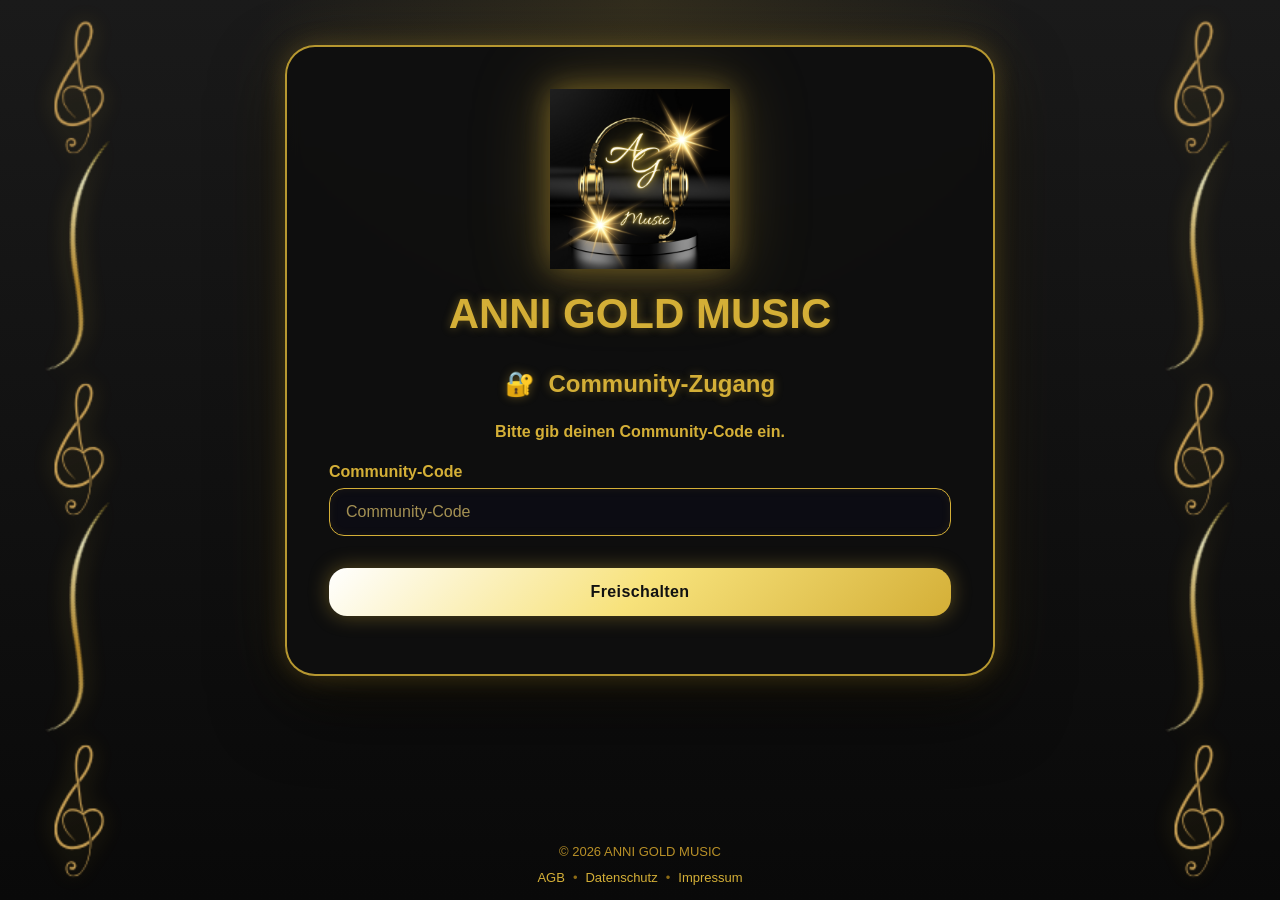
==== commit 8fb62487: "Add files via upload" ====
--- a/index.html
+++ b/index.html
@@ -94,7 +94,6 @@
 
   </footer>
 
-  <script src="community.js"></script>
  <script src="pwa.js?v=4"></script>
  
 </body>
--- a/style.css
+++ b/style.css
@@ -35,7 +35,7 @@
 .container {
   position: relative;
   z-index: 1;
-  width: 100%;
+  width: calc(100% - 110px);
   max-width: 760px;
   margin: 0 auto;
   padding: 45px 25px 90px;
@@ -583,7 +583,7 @@
 .side-ornament {
   position: fixed;
   top: 50%;
-  z-index: 0;
+  z-index: 50;
   width: 120px;
   height: auto;
   opacity: 0.9;
@@ -676,30 +676,151 @@
 .footer-links span {
   color: #8d6b15;
 }
+/* =========================================
+   MEINE SONGS BUTTON + MODAL
+========================================= */
+
+.my-songs-button-wrapper {
+  display: flex;
+  justify-content: center;
+  margin: 0 0 24px;
+}
+
+.my-songs-button {
+  background: #0f0f12;
+  color: #d4af37;
+  border: 1px solid #d4af37;
+  border-radius: 18px;
+  padding: 14px 22px;
+  font-size: 16px;
+  font-weight: 700;
+  cursor: pointer;
+  box-shadow: 0 0 18px rgba(212, 175, 55, 0.18);
+  transition: 0.25s ease;
+}
+
+.my-songs-button:hover {
+  background: #1a1710;
+  transform: translateY(-1px);
+  box-shadow: 0 0 24px rgba(212, 175, 55, 0.28);
+}
+
+.songs-modal {
+  display: none;
+  position: fixed;
+  inset: 0;
+  z-index: 9999;
+  background: rgba(0, 0, 0, 0.78);
+  padding: 20px;
+  align-items: center;
+  justify-content: center;
+}
+
+.songs-modal.open {
+  display: flex;
+}
+
+.songs-modal-content {
+  position: relative;
+  width: min(680px, 100%);
+  max-height: 80vh;
+  overflow-y: auto;
+  background: #0f0f12;
+  border: 1px solid #d4af37;
+  border-radius: 24px;
+  padding: 30px 24px;
+  box-shadow: 0 0 35px rgba(212, 175, 55, 0.22);
+}
+
+.songs-modal-content h2 {
+  margin: 0 42px 24px 0;
+  color: #d4af37;
+  font-size: 24px;
+}
+
+.songs-modal-close {
+  position: absolute;
+  top: 14px;
+  right: 16px;
+  width: 38px;
+  height: 38px;
+  padding: 0;
+  border: 1px solid #d4af37;
+  border-radius: 50%;
+  background: transparent;
+  color: #d4af37;
+  font-size: 26px;
+  line-height: 1;
+  cursor: pointer;
+}
+
+.songs-modal-close:hover {
+  background: #1a1710;
+}
+
+#meineSongsListe {
+  color: #f4f1e8;
+}
+
+.meine-song-zeile {
+  padding: 16px 0;
+  border-bottom: 1px solid rgba(212, 175, 55, 0.25);
+}
+
+.meine-song-zeile:last-child {
+  border-bottom: none;
+}
+
+.meine-song-titel {
+  color: #ffffff;
+  font-weight: 700;
+  margin-bottom: 6px;
+}
+
+.meine-song-meta {
+  color: #d4af37;
+  font-size: 14px;
+}
+
 
 
 /* =========================================
    RESPONSIVE DESIGN
 ========================================= */
-
-@media (max-width: 1050px) {
+.side-ornament {
+  position: fixed;
+  top: 50%;
+  transform: translateY(-50%);
+  width: 120px;
+  height: auto;
+  z-index: 1;
+  pointer-events: none;
+  opacity: 0.9;
+}
+
+.left-ornament {
+  left: 20px;
+}
+
+.right-ornament {
+  right: 20px;
+}
+
+@media (max-width: 820px) {
+
   .side-ornament {
-    width: 90px;
-    opacity: 0.65;
+    display: block !important;
+    width: 70px;
+    z-index: 3;
+    opacity: 0.9;
   }
 
   .left-ornament {
-    left: 12px;
+    left: -25px;
   }
 
   .right-ornament {
-    right: 12px;
-  }
-}
-
-@media (max-width: 820px) {
-  .side-ornament {
-    display: none;
+    right: -25px;
   }
 
   .container {
@@ -710,6 +831,7 @@
     padding: 28px 22px;
     border-radius: 24px;
   }
+}
 
   .stats-grid {
     grid-template-columns: 1fr;
@@ -720,7 +842,7 @@
     width: 100% !important;
     margin: 0 0 12px !important;
   }
-}
+
 
 @media (max-width: 480px) {
   h1 {
@@ -747,4 +869,14 @@
     font-size: 14px;
   }
 }
-
+.my-songs-button {
+  width: 100%;
+}
+
+.songs-modal-content {
+  padding: 26px 18px;
+}
+
+.songs-modal-content h2 {
+  font-size: 21px;
+}
